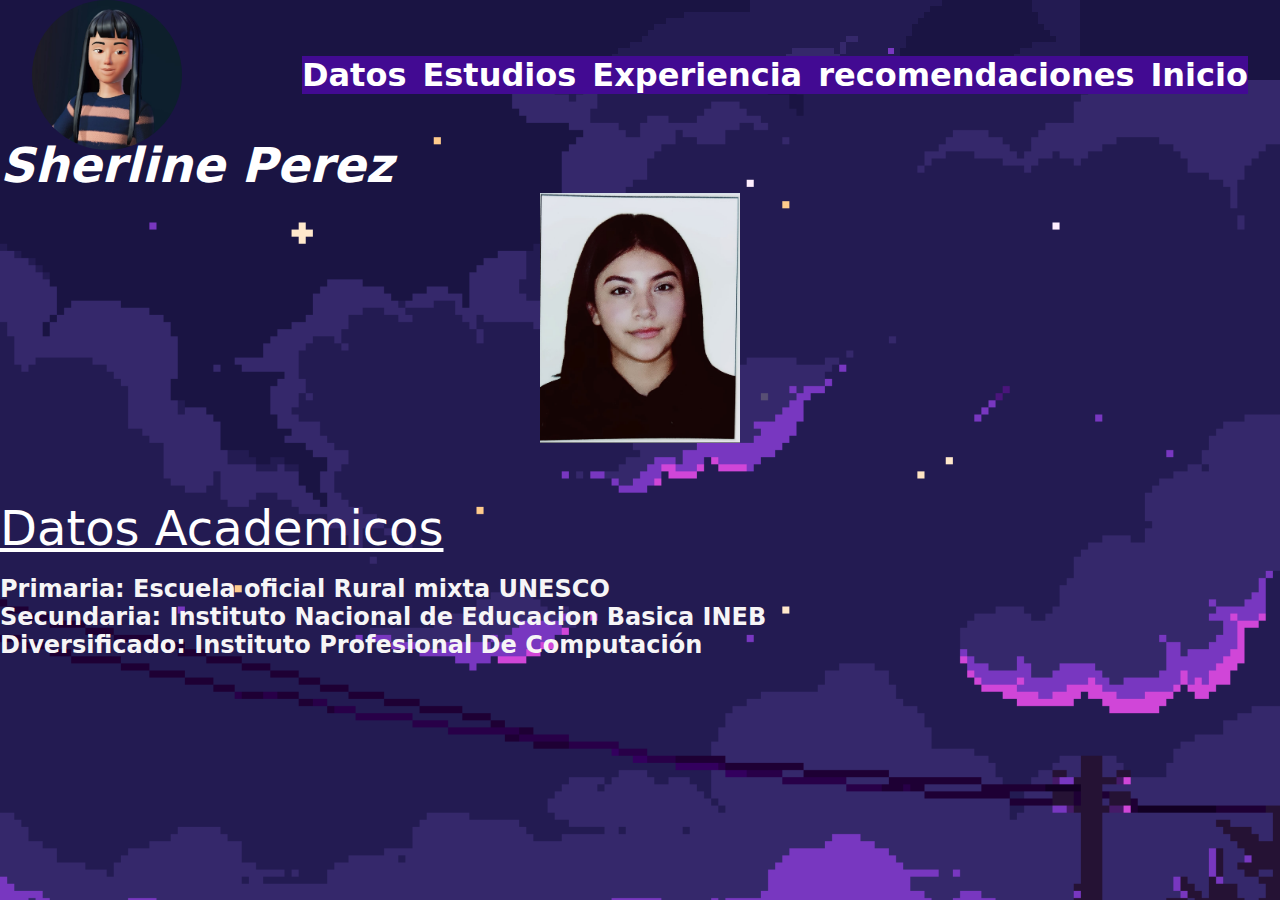
==== academico.html @ e7b361fa "sherline" ====
<html>
<head>
	<link rel="stylesheet" href="style.css">

	<meta charset="utf-8">
	<meta name="viewport" content="width=device-width, initial-scale=1">
	<title>datos personales</title>
</head>

<body bgcolor="#2471A3">
	<header class="header">
		<nav class="navbar">
			<img src="imagenes/pollito.jpg" width="200" height="150" class="logo">
			<label class="label_hamburguesa" for="menu_hamburguesa">
                <svg xmlns="http://www.w3.org/2000/svg" width="50"
                height="50"
                color="white"
                 fill="currentColor"
                  class="bi bi-emoji-kiss-fill" 
                  viewBox="0 0 16 16">
                   <path fill-rule="evenodd"
                    d="M16 8a8 8 0 1 0-2.697 5.99c-.972-.665-1.632-1.356-1.99-2.062-.388-.766-.419-1.561-.075-2.23.496-.97 1.73-1.466 2.762-1.05.65-.262 1.38-.162 1.957.19Q16 8.425 16 8M7 6.5C7 7.328 6.552 8 6 8s-1-.672-1-1.5S5.448 5 6 5s1 .672 1 1.5m1.512 3.647c-.347.08-.737.198-1.107.319a.5.5 0 1 1-.31-.95c.38-.125.802-.254 1.192-.343.37-.086.78-.153 1.103-.108.16.022.394.085.561.286.188.226.187.497.131.705a1.9 1.9 0 0 1-.31.593q-.115.16-.275.343.16.186.276.347c.142.197.256.397.31.595.055.208.056.479-.132.706-.168.2-.404.262-.563.284-.323.043-.733-.027-1.102-.113a15 15 0 0 1-1.191-.345.5.5 0 1 1 .31-.95c.371.12.761.24 1.109.321q.264.062.446.084a6 6 0 0 0-.502-.584.5.5 0 0 1 .002-.695 5.5 5.5 0 0 0 .5-.577 5 5 0 0 0-.448.082m.766-.086-.006-.002zm.002 1.867-.005.001.006-.002Zm.157-4.685a.5.5 0 0 1-.874-.486A1.93 1.93 0 0 1 10.25 5.75c.73 0 1.356.412 1.687 1.007a.5.5 0 1 1-.874.486.93.93 0 0 0-.813-.493.93.93 0 0 0-.813.493M14 9.828c1.11-1.14 3.884.856 0 3.422-3.884-2.566-1.11-4.562 0-3.421Z"/>
                 </svg>
		</label>
		<input class="menu_hamburguesa" type="checkbox" name="" 
		id="menu_hamburguesa">
		
		<ul class="ul_links">   
			<li class="li_links">
				<a href="datos.html" class="link">Datos</a>
			</li>
			<li class="li_links">
				<a href="academico.html" class="link">Estudios</a>
			</li>
			<li class="li_links">
				<a href="experiencia.html" class="link">Experiencia</a>
			</li>
			<li class="li_links">
				<a href="recomendaciones.html" class="link">recomendaciones</a>
			</li>
			<li class="li_links">
				<a href="index.html" class="link">Inicio</a>
		
			
		</li>
	</ul>
	</nav>
		</header>
		
		<br><br> <br>
		
		
		<p><font size="50" color="white"><b><i>Sherline Perez</i> </b> <br></font></p> </center>
		<center>	<img src="imagenes/formal.jpg" alt="" width="200" height="250"></center>
		<br> <br> <br>
		<p> <font size="40"> <u>Datos Academicos</u></p></font> <br>
		
			<ul>		
		<font size="5">	<li><b>Primaria: Escuela oficial Rural mixta UNESCO </b></li></font>
		<font size="5">	<li><b>Secundaria: Instituto Nacional de Educacion Basica INEB </b></li></font>
		<font size="5">	<li><b>Diversificado: Instituto Profesional De Computación </b></li></font>
		
			</ul>
		
</body>
</html>
---- style.css ----
:root {
    --color_primario: #430a93fd;
    --color_primario_suave: #430a93fd;
    --color_blanco: #fff;
    --altura_header: 80px;
    --padding_left_right: 2rem;
    --ancho_maximo: 1200px;
}

*{
    margin: 0;
    padding: 0;
    box-sizig: border-box;
}
body{ background-color: #430a93fd;
    font-family: system-ui, -apple-system, BlinkMacSystemFont, 'Segoe UI', Roboto, Oxygen, Ubuntu, Cantarell, 'Open Sans', 'Helvetica Neue', sans-serif;
width: 100%;
height: 100%;
background-image: url(imagenes/gif1.gif);
background-repeat: no-repeat;
background-position: center;
background-size: cover;
}
ul,li{
    color: rgb(246, 245, 246);
}
a{
  text-decoration: none;
}
ol,ul{
    list-style: none;
    
}
.header {
    height: var(--altura_header);
    background-color: var(--color_primario);
  
background-image: url(imagenes/gif1.gif);
}
.navbar {
    height: 100%;
    display: flex;
    justify-content: space-between;
    align-items: center;
    flex-wrap: wrap;
    position: relative;
    padding: 0 var(--padding_left_right);
    
}
.menu_hamburguesa{
    display: none;
}
.menu_hamburguesa:checked + .ul_links {
    height: calc(100vh - var(--altura_header));
}
.logo {
    color: var(--color_blanco);
    width: 150;
    height: 150;
    border-radius: 50%;

}
.label_hamburguesa{
}
.list_icon {
    color: var(--color_blanco);
    cursor: pointer;
}
.ul_links {
    width: 100%;
background-color: var(--color_primario_suave);
position: absolute;
top: var(--altura_header);
left: 1;
height: 1;
overflow: hidden;
/*height: calc(100vh - var(--altura_header)); */
display: flex;
flex-direction: column;
justify-content: center;
align-items: center ;
gap: 3rem;
transition: all ,1s;

}
.li_links {
}
.link {
    font-size: 2em;
    color: var(--color_blanco);
    font-weight: bold;
}
@media(min-width:768px) {
.label_hamburguesa {
    display: none;
}
.ul_links{
    position: static;
    width: auto;
    height: auto ;
    flex-direction: row;
    gap: 1rem;
   
}
.link {
    font-size: 2rem;
 transition: all .3s;
}
.link:hover{
    background-color: #430a93fd;
    padding: .7rem .7rem;
}

}
p{
color: var(--color_blanco);
}
body {
    background-color: #3816d1fd;
}
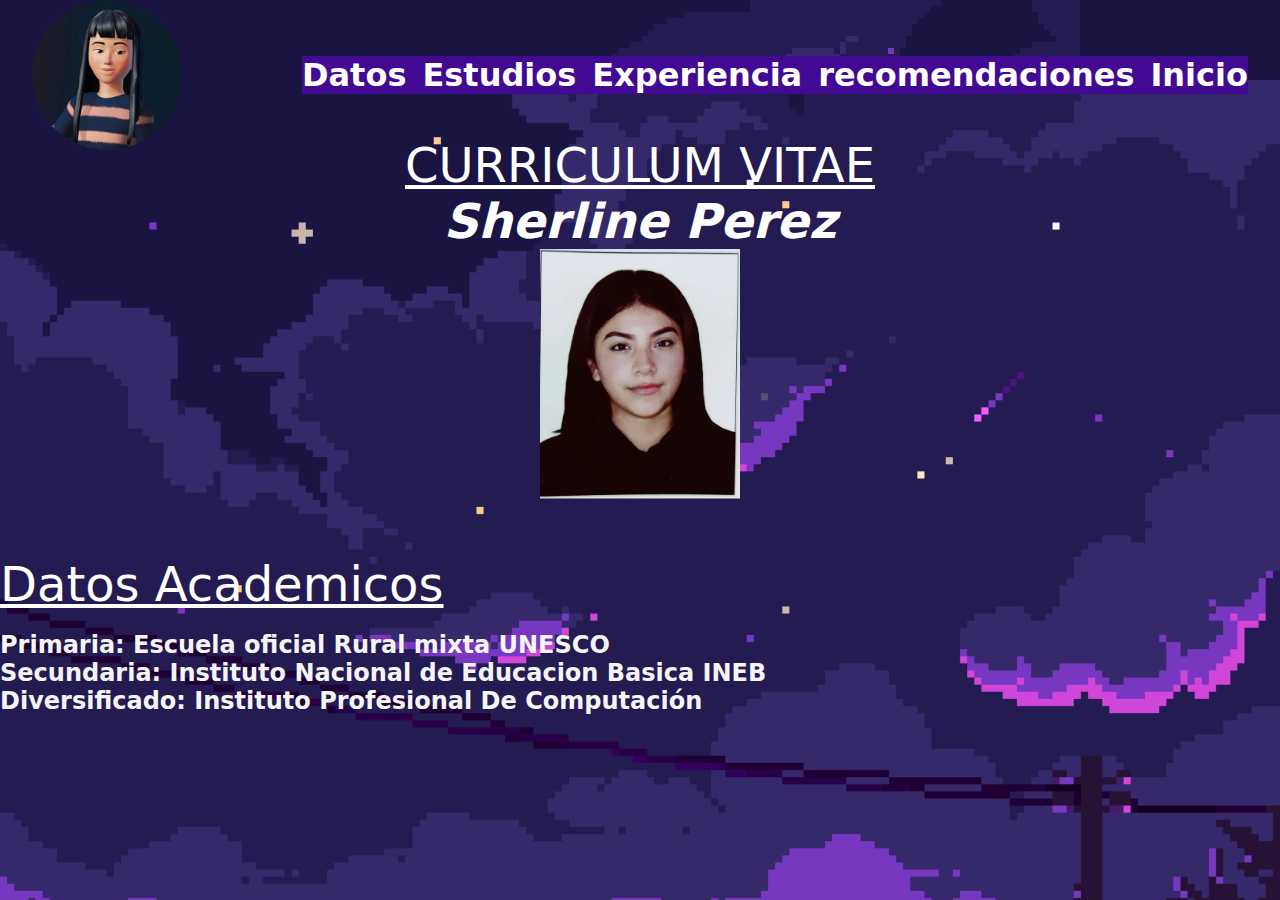
==== commit 134d09cf: "sherline" ====
--- a/academico.html
+++ b/academico.html
@@ -50,8 +50,9 @@
 		<br><br> <br>
 		
 		
-		<p><font size="50" color="white"><b><i>Sherline Perez</i> </b> <br></font></p> </center>
-		<center>	<img src="imagenes/formal.jpg" alt="" width="200" height="250"></center>
+		<center><p> <font size="60"> <u>CURRICULUM VITAE</u></p></font>
+			<p><font size="50" color="white"><b><i>Sherline Perez</i> </b> <br></font></p> </center>
+			<center>	<img src="imagenes/formal.jpg" alt="" width="200" height="250"></center>
 		<br> <br> <br>
 		<p> <font size="40"> <u>Datos Academicos</u></p></font> <br>
 		
